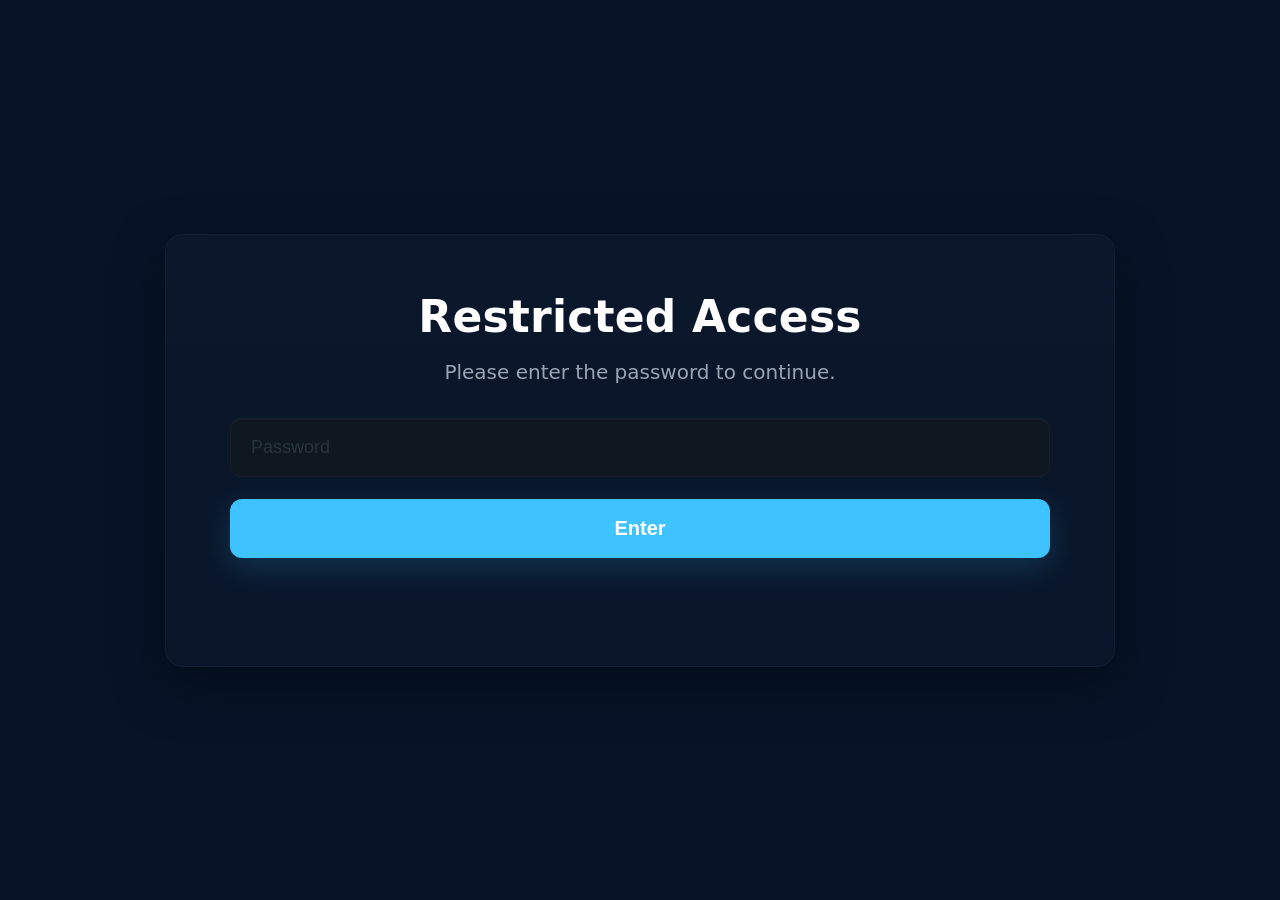
==== index.html @ 2f0b4a58 "Add index.html for restricted access page" ====
<!doctype html>
<html lang="en">
<head>
<meta charset="utf-8" />
<meta name="viewport" content="width=device-width,initial-scale=1" />
<title>Access Restricted</title>
<style>
  :root{--bg:#071428;--card:#16212b;--panel:#1e2a34;--muted:#97a6b3;--input:#0f1720;--cta:#3fc3ff;--white:#ffffff;--success:#2ecc71}
  html,body{height:100%;margin:0;font-family:Inter,system-ui,-apple-system,Segoe UI,Roboto,Helvetica,Arial;background:var(--bg);display:flex;align-items:center;justify-content:center}
  .card{width:820px;max-width:92%;background:linear-gradient(180deg, rgba(255,255,255,0.02), rgba(255,255,255,0.01));border-radius:18px;padding:56px 64px;box-shadow:0 18px 50px rgba(3,9,18,0.7);border:1px solid rgba(255,255,255,0.03)}
  h1{margin:0;font-size:44px;color:var(--white);text-align:center;font-weight:800;letter-spacing:0.2px}
  p.lead{margin:18px 0 34px;text-align:center;color:var(--muted);font-size:20px}
  .form{display:flex;flex-direction:column;gap:22px;align-items:stretch}
  input[type="password"]{background:var(--input);border:1px solid rgba(255,255,255,0.03);padding:18px 20px;border-radius:12px;color:#cbd5e1;font-size:18px;outline:none;box-shadow:inset 0 1px 0 rgba(255,255,255,0.02)}
  input[type="password"]::placeholder{color:#26343b}
  button.enter{background:var(--cta);border:none;padding:18px;border-radius:12px;color:var(--white);font-weight:800;font-size:20px;cursor:pointer;box-shadow:0 10px 30px rgba(63,195,255,0.18);transition:transform .12s ease}
  button.enter:active{transform:translateY(1px)}
  .msg{height:26px;text-align:center;margin-top:4px;font-weight:700}
  .msg.error{color:#ff6b6b}
  .msg.success{color:var(--success)}
  @media (max-width:520px){ .card{padding:30px 20px} h1{font-size:28px} p.lead{font-size:15px} input[type="password"],button.enter{font-size:16px;padding:14px} }
</style>
</head>
<body>
  <div class="card" role="main" aria-labelledby="t">
    <h1 id="t">Restricted Access</h1>
    <p class="lead">Please enter the password to continue.</p>
    <div class="form" aria-live="polite">
      <input id="pw" type="password" placeholder="Password" autocomplete="off" />
      <button id="go" class="enter">Enter</button>
      <div id="msg" class="msg" aria-atomic="true"></div>
    </div>
  </div>

<script>
/* set window.__AUTH_PASSWORD__ at build-time (or replace AUTH_PASSWORD_VALUE) */
const AUTH = window.__AUTH_PASSWORD__ || "AUTH_PASSWORD_VALUE";
const COOKIE_NAME = "divine_access";
const COOKIE_PATH = "/divine";
const COOKIE_YEARS = 10;
const LOCK_KEY = "divine_lock_until";

const pw = document.getElementById("pw");
const btn = document.getElementById("go");
const msg = document.getElementById("msg");

function setCookie() {
  const exp = new Date();
  exp.setFullYear(exp.getFullYear() + COOKIE_YEARS);
  document.cookie = COOKIE_NAME + "=1; path=" + COOKIE_PATH + "; expires=" + exp.toUTCString() + "; SameSite=Strict";
}

function redirectHome() {
  window.location.href = COOKIE_PATH + "/";
}

function lockFor(seconds) {
  const until = Date.now() + seconds * 1000;
  localStorage.setItem(LOCK_KEY, String(until));
  updateLock();
}

function updateLock() {
  const until = parseInt(localStorage.getItem(LOCK_KEY) || "0", 10);
  if (Date.now() < until) {
    const rem = Math.ceil((until - Date.now()) / 1000);
    pw.disabled = true;
    btn.disabled = true;
    msg.textContent = "Too many failed attempts. Try again in " + rem + "s.";
    msg.className = "msg error";
    setTimeout(updateLock, 500);
  } else {
    pw.disabled = false;
    btn.disabled = false;
    msg.textContent = "";
    msg.className = "msg";
    localStorage.removeItem(LOCK_KEY);
  }
}

function checkPassword(input) {
  if (!input) {
    msg.textContent = "Please enter the password.";
    msg.className = "msg error";
    return;
  }
  if (input === AUTH) {
    setCookie();
    msg.textContent = "Access Granted! Redirecting...";
    msg.className = "msg success";
    setTimeout(redirectHome, 700);
  } else {
    msg.textContent = "Incorrect password.";
    msg.className = "msg error";
    lockFor(60);
  }
}

btn.addEventListener("click", ()=> checkPassword(pw.value.trim()));
pw.addEventListener("keyup", (e)=> { if(e.key === "Enter") checkPassword(pw.value.trim()); });

updateLock();
</script>
</body>
</html>
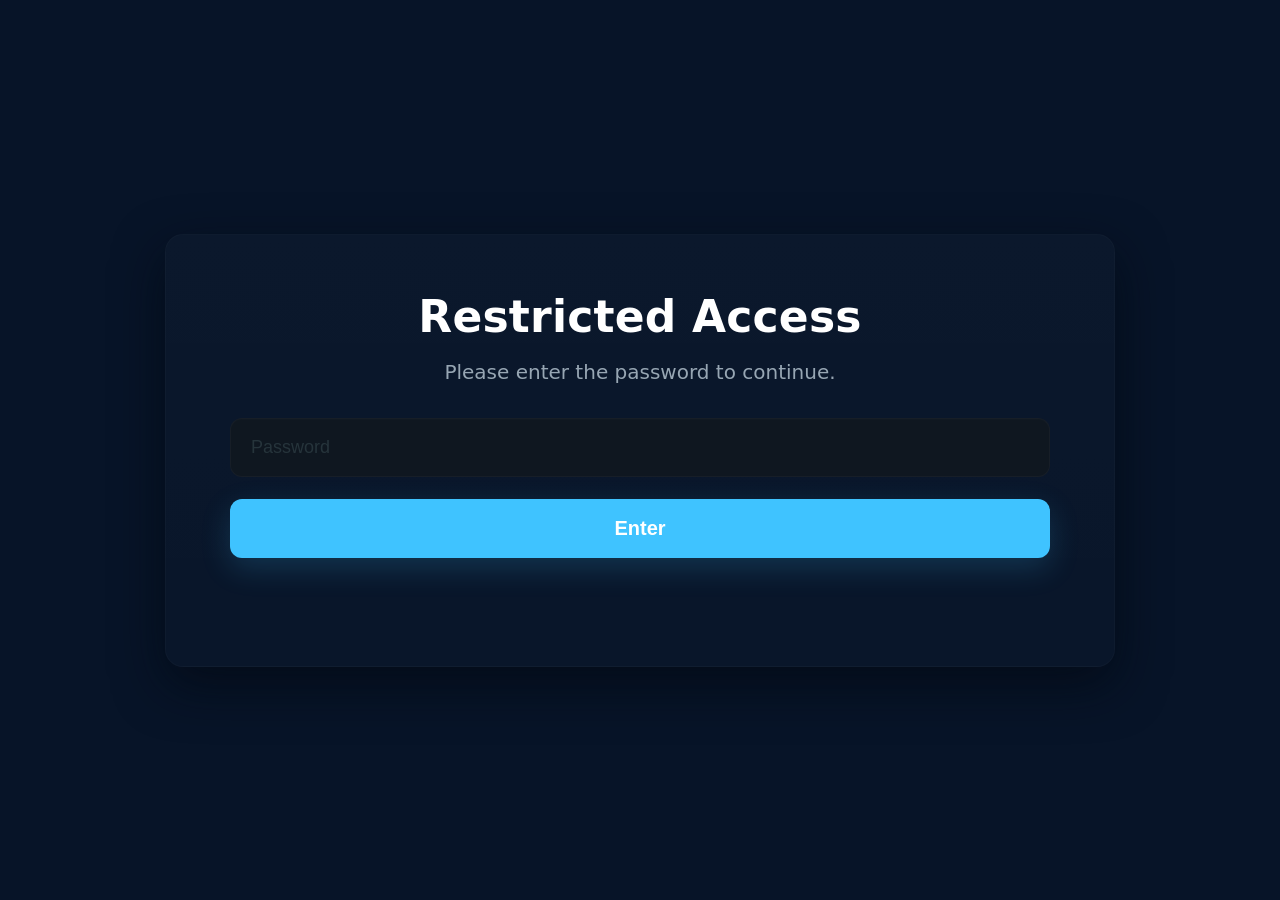
==== commit c0c35067: "Refine styles and enhance password input accessibility Updated styles and improved password input ha" ====
--- a/index.html
+++ b/index.html
@@ -7,99 +7,153 @@
 <style>
   :root{--bg:#071428;--card:#16212b;--panel:#1e2a34;--muted:#97a6b3;--input:#0f1720;--cta:#3fc3ff;--white:#ffffff;--success:#2ecc71}
   html,body{height:100%;margin:0;font-family:Inter,system-ui,-apple-system,Segoe UI,Roboto,Helvetica,Arial;background:var(--bg);display:flex;align-items:center;justify-content:center}
-  .card{width:820px;max-width:92%;background:linear-gradient(180deg, rgba(255,255,255,0.02), rgba(255,255,255,0.01));border-radius:18px;padding:56px 64px;box-shadow:0 18px 50px rgba(3,9,18,0.7);border:1px solid rgba(255,255,255,0.03)}
+  .card{width:820px;max-width:92%;background:linear-gradient(180deg, rgba(255,255,255,0.02), rgba(255,255,255,0.01));border-radius:18px;padding:56px 64px;box-shadow:0 18px 50px rgba(3,9,18,0.7);border:1px solid rgba(255,255,255,0.02)}
   h1{margin:0;font-size:44px;color:var(--white);text-align:center;font-weight:800;letter-spacing:0.2px}
   p.lead{margin:18px 0 34px;text-align:center;color:var(--muted);font-size:20px}
   .form{display:flex;flex-direction:column;gap:22px;align-items:stretch}
-  input[type="password"]{background:var(--input);border:1px solid rgba(255,255,255,0.03);padding:18px 20px;border-radius:12px;color:#cbd5e1;font-size:18px;outline:none;box-shadow:inset 0 1px 0 rgba(255,255,255,0.02)}
+  input[type="password"]{background:var(--input);border:1px solid rgba(255,255,255,0.03);padding:18px 20px;border-radius:12px;color:#cbd5e1;font-size:18px;outline:none;box-shadow:inset 0 1px 0 rgba(25,35,40,0.2)}
   input[type="password"]::placeholder{color:#26343b}
-  button.enter{background:var(--cta);border:none;padding:18px;border-radius:12px;color:var(--white);font-weight:800;font-size:20px;cursor:pointer;box-shadow:0 10px 30px rgba(63,195,255,0.18);transition:transform .12s ease}
+  button.enter{background:var(--cta);border:none;padding:18px;border-radius:12px;color:var(--white);font-weight:800;font-size:20px;cursor:pointer;box-shadow:0 10px 30px rgba(63,195,255,0.18);transition:transform .08s ease}
   button.enter:active{transform:translateY(1px)}
   .msg{height:26px;text-align:center;margin-top:4px;font-weight:700}
   .msg.error{color:#ff6b6b}
   .msg.success{color:var(--success)}
   @media (max-width:520px){ .card{padding:30px 20px} h1{font-size:28px} p.lead{font-size:15px} input[type="password"],button.enter{font-size:16px;padding:14px} }
 </style>
+
+<!-- Load build-generated env file (written during the build). If missing, window.__AUTH_PASSWORD__ will be undefined. -->
+<script src="/env.js"></script>
 </head>
 <body>
   <div class="card" role="main" aria-labelledby="t">
     <h1 id="t">Restricted Access</h1>
     <p class="lead">Please enter the password to continue.</p>
     <div class="form" aria-live="polite">
-      <input id="pw" type="password" placeholder="Password" autocomplete="off" />
+      <input id="pw" type="password" placeholder="Password" autocomplete="off" aria-label="Password" />
       <button id="go" class="enter">Enter</button>
       <div id="msg" class="msg" aria-atomic="true"></div>
     </div>
   </div>
 
 <script>
-/* set window.__AUTH_PASSWORD__ at build-time (or replace AUTH_PASSWORD_VALUE) */
-const AUTH = window.__AUTH_PASSWORD__ || "AUTH_PASSWORD_VALUE";
-const COOKIE_NAME = "divine_access";
-const COOKIE_PATH = "/divine";
-const COOKIE_YEARS = 10;
-const LOCK_KEY = "divine_lock_until";
+/*
+  Client-side password gate for a static site (no backend).
+  - Write env.js at build time so window.__AUTH_PASSWORD__ is available.
+  - Shows "Wrong Password" on wrong entries.
+  - Only locks starting on the 3rd failed attempt (locks for LOCK_SECONDS).
+*/
 
-const pw = document.getElementById("pw");
-const btn = document.getElementById("go");
-const msg = document.getElementById("msg");
+(function(){
+  const COOKIE_NAME = "divine_access";
+  const COOKIE_PATH = "/divine";
+  const COOKIE_YEARS = 10;
 
-function setCookie() {
-  const exp = new Date();
-  exp.setFullYear(exp.getFullYear() + COOKIE_YEARS);
-  document.cookie = COOKIE_NAME + "=1; path=" + COOKIE_PATH + "; expires=" + exp.toUTCString() + "; SameSite=Strict";
-}
+  const LOCK_KEY = "divine_lock_until";
+  const FAIL_KEY = "divine_failed_attempts";
+  const LOCK_SECONDS = 60; // lock duration when triggered (3rd failed attempt onwards)
 
-function redirectHome() {
-  window.location.href = COOKIE_PATH + "/";
-}
+  // AUTH should be set by build-generated env.js: window.__AUTH_PASSWORD__ = '...';
+  const AUTH = (typeof window !== "undefined" && window.__AUTH_PASSWORD__ !== undefined) ? window.__AUTH_PASSWORD__ : "AUTH_PASSWORD_VALUE";
 
-function lockFor(seconds) {
-  const until = Date.now() + seconds * 1000;
-  localStorage.setItem(LOCK_KEY, String(until));
+  const pw = document.getElementById("pw");
+  const btn = document.getElementById("go");
+  const msg = document.getElementById("msg");
+
+  function setCookie() {
+    const exp = new Date();
+    exp.setFullYear(exp.getFullYear() + COOKIE_YEARS);
+    document.cookie = COOKIE_NAME + "=1; path=" + COOKIE_PATH + "; expires=" + exp.toUTCString() + "; SameSite=Strict";
+  }
+
+  function redirectHome() {
+    window.location.href = COOKIE_PATH + "/";
+  }
+
+  function lockFor(seconds) {
+    const until = Date.now() + seconds * 1000;
+    localStorage.setItem(LOCK_KEY, String(until));
+    updateLock();
+  }
+
+  function updateLock() {
+    const until = parseInt(localStorage.getItem(LOCK_KEY) || "0", 10);
+    if (Date.now() < until) {
+      const rem = Math.ceil((until - Date.now()) / 1000);
+      pw.disabled = true;
+      btn.disabled = true;
+      msg.textContent = "Too many failed attempts. Try again in " + rem + "s.";
+      msg.className = "msg error";
+      setTimeout(updateLock, 500);
+    } else {
+      pw.disabled = false;
+      btn.disabled = false;
+      // Clears lock message only if not showing another message
+      if (!pw.value) {
+        msg.textContent = "";
+        msg.className = "msg";
+      }
+      localStorage.removeItem(LOCK_KEY);
+    }
+  }
+
+  function getFailedAttempts() {
+    return parseInt(localStorage.getItem(FAIL_KEY) || "0", 10);
+  }
+
+  function setFailedAttempts(n) {
+    localStorage.setItem(FAIL_KEY, String(n));
+  }
+
+  function resetFailedAttempts() {
+    localStorage.removeItem(FAIL_KEY);
+  }
+
+  function checkPassword(input) {
+    if (!input) {
+      msg.textContent = "Please enter the password.";
+      msg.className = "msg error";
+      return;
+    }
+
+    // If build-time env not set, AUTH will be the placeholder and we should not grant access.
+    if (AUTH === "AUTH_PASSWORD_VALUE" || typeof AUTH !== "string") {
+      console.warn("Auth password not provided (env.js missing or not set). Access will always be denied.");
+    }
+
+    if (AUTH !== "AUTH_PASSWORD_VALUE" && input === AUTH) {
+      // success
+      setCookie();
+      resetFailedAttempts();
+      localStorage.removeItem(LOCK_KEY);
+      msg.textContent = "Access Granted! Redirecting...";
+      msg.className = "msg success";
+      setTimeout(redirectHome, 700);
+      return;
+    }
+
+    // Wrong password path
+    const prev = getFailedAttempts();
+    const nowAttempts = prev + 1;
+    setFailedAttempts(nowAttempts);
+
+    // Always say "Wrong Password" for wrong attempts
+    if (nowAttempts < 3) {
+      msg.textContent = "Wrong Password";
+      msg.className = "msg error";
+      // do not lock yet
+    } else {
+      // On 3rd and onward, lock
+      msg.textContent = "Wrong Password. Too many failed attempts. Locked for " + LOCK_SECONDS + "s.";
+      msg.className = "msg error";
+      lockFor(LOCK_SECONDS);
+    }
+  }
+
+  btn.addEventListener("click", () => checkPassword(pw.value.trim()));
+  pw.addEventListener("keyup", (e) => { if (e.key === "Enter") checkPassword(pw.value.trim()); });
+
   updateLock();
-}
-
-function updateLock() {
-  const until = parseInt(localStorage.getItem(LOCK_KEY) || "0", 10);
-  if (Date.now() < until) {
-    const rem = Math.ceil((until - Date.now()) / 1000);
-    pw.disabled = true;
-    btn.disabled = true;
-    msg.textContent = "Too many failed attempts. Try again in " + rem + "s.";
-    msg.className = "msg error";
-    setTimeout(updateLock, 500);
-  } else {
-    pw.disabled = false;
-    btn.disabled = false;
-    msg.textContent = "";
-    msg.className = "msg";
-    localStorage.removeItem(LOCK_KEY);
-  }
-}
-
-function checkPassword(input) {
-  if (!input) {
-    msg.textContent = "Please enter the password.";
-    msg.className = "msg error";
-    return;
-  }
-  if (input === AUTH) {
-    setCookie();
-    msg.textContent = "Access Granted! Redirecting...";
-    msg.className = "msg success";
-    setTimeout(redirectHome, 700);
-  } else {
-    msg.textContent = "Incorrect password.";
-    msg.className = "msg error";
-    lockFor(60);
-  }
-}
-
-btn.addEventListener("click", ()=> checkPassword(pw.value.trim()));
-pw.addEventListener("keyup", (e)=> { if(e.key === "Enter") checkPassword(pw.value.trim()); });
-
-updateLock();
+})();
 </script>
 </body>
 </html>
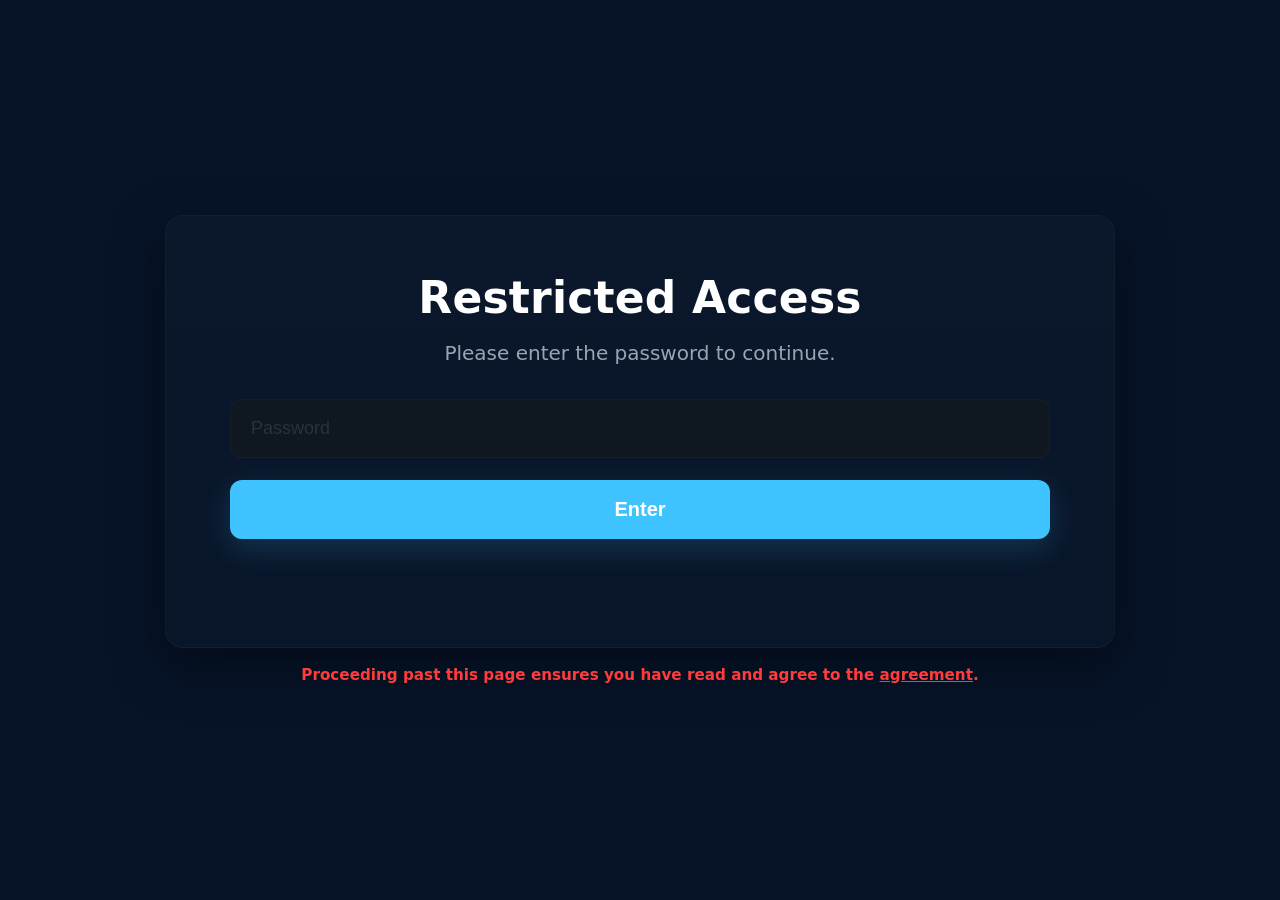
==== commit e5a5dd1b: "Increase lock duration from 60 to 300 seconds" ====
--- a/index.html
+++ b/index.html
@@ -6,19 +6,21 @@
 <title>Access Restricted</title>
 <style>
   :root{--bg:#071428;--card:#16212b;--panel:#1e2a34;--muted:#97a6b3;--input:#0f1720;--cta:#3fc3ff;--white:#ffffff;--success:#2ecc71}
-  html,body{height:100%;margin:0;font-family:Inter,system-ui,-apple-system,Segoe UI,Roboto,Helvetica,Arial;background:var(--bg);display:flex;align-items:center;justify-content:center}
-  .card{width:820px;max-width:92%;background:linear-gradient(180deg, rgba(255,255,255,0.02), rgba(255,255,255,0.01));border-radius:18px;padding:56px 64px;box-shadow:0 18px 50px rgba(3,9,18,0.7);border:1px solid rgba(255,255,255,0.02)}
+  html,body{height:100%;margin:0;font-family:Inter,system-ui,-apple-system,Segoe UI,Roboto,Helvetica,Arial;background:var(--bg);display:flex;align-items:center;justify-content:center;flex-direction:column}
+  .card{width:820px;max-width:92%;background:linear-gradient(180deg, rgba(255,255,255,0.02), rgba(255,255,255,0.01));border-radius:18px;padding:56px 64px;box-shadow:0 18px 50px rgba(3,9,18,0.7);border:1px solid rgba(255,255,255,0.03);color:var(--white);text-align:center}
   h1{margin:0;font-size:44px;color:var(--white);text-align:center;font-weight:800;letter-spacing:0.2px}
   p.lead{margin:18px 0 34px;text-align:center;color:var(--muted);font-size:20px}
   .form{display:flex;flex-direction:column;gap:22px;align-items:stretch}
-  input[type="password"]{background:var(--input);border:1px solid rgba(255,255,255,0.03);padding:18px 20px;border-radius:12px;color:#cbd5e1;font-size:18px;outline:none;box-shadow:inset 0 1px 0 rgba(25,35,40,0.2)}
+  input[type="password"]{background:var(--input);border:1px solid rgba(255,255,255,0.03);padding:18px 20px;border-radius:12px;color:#cbd5e1;font-size:18px;outline:none;box-shadow:inset 0 1px 0 rgba(25,35,45,0.2)}
   input[type="password"]::placeholder{color:#26343b}
   button.enter{background:var(--cta);border:none;padding:18px;border-radius:12px;color:var(--white);font-weight:800;font-size:20px;cursor:pointer;box-shadow:0 10px 30px rgba(63,195,255,0.18);transition:transform .08s ease}
   button.enter:active{transform:translateY(1px)}
   .msg{height:26px;text-align:center;margin-top:4px;font-weight:700}
   .msg.error{color:#ff6b6b}
   .msg.success{color:var(--success)}
-  @media (max-width:520px){ .card{padding:30px 20px} h1{font-size:28px} p.lead{font-size:15px} input[type="password"],button.enter{font-size:16px;padding:14px} }
+  .disclaimer { color:#ff3b3b; max-width:820px; width:92%; margin:18px auto 0; font-size:0.95rem; text-align:center; line-height:1.3; font-weight:700; }
+  .disclaimer a { color:inherit; text-decoration:underline; }
+  @media (max-width:520px){ .card{padding:30px 20px} h1{font-size:28px} p.lead{font-size:15px} input[type="password"],button.enter{font-size:16px;padding:14px} .disclaimer{font-size:0.9rem} }
 </style>
 
 <!-- Load build-generated env file (written during the build). If missing, window.__AUTH_PASSWORD__ will be undefined. -->
@@ -35,6 +37,10 @@
     </div>
   </div>
 
+  <p class="disclaimer" role="note">
+    Proceeding past this page ensures you have read and agree to the <a href="/agreement">agreement</a>.
+  </p>
+
 <script>
 /*
   Client-side password gate for a static site (no backend).
@@ -46,11 +52,11 @@
 (function(){
   const COOKIE_NAME = "divine_access";
   const COOKIE_PATH = "/divine";
-  const COOKIE_YEARS = 10;
+  const COOKIE_DAYS = 10; // cookie expires after 10 days
 
   const LOCK_KEY = "divine_lock_until";
   const FAIL_KEY = "divine_failed_attempts";
-  const LOCK_SECONDS = 60; // lock duration when triggered (3rd failed attempt onwards)
+  const LOCK_SECONDS = 300; // lock duration when triggered (3rd failed attempt onwards)
 
   // AUTH should be set by build-generated env.js: window.__AUTH_PASSWORD__ = '...';
   const AUTH = (typeof window !== "undefined" && window.__AUTH_PASSWORD__ !== undefined) ? window.__AUTH_PASSWORD__ : "AUTH_PASSWORD_VALUE";
@@ -60,8 +66,8 @@
   const msg = document.getElementById("msg");
 
   function setCookie() {
-    const exp = new Date();
-    exp.setFullYear(exp.getFullYear() + COOKIE_YEARS);
+    // Set cookie to expire COOKIE_DAYS from now.
+    const exp = new Date(Date.now() + COOKIE_DAYS * 24 * 60 * 60 * 1000);
     document.cookie = COOKIE_NAME + "=1; path=" + COOKIE_PATH + "; expires=" + exp.toUTCString() + "; SameSite=Strict";
   }
 
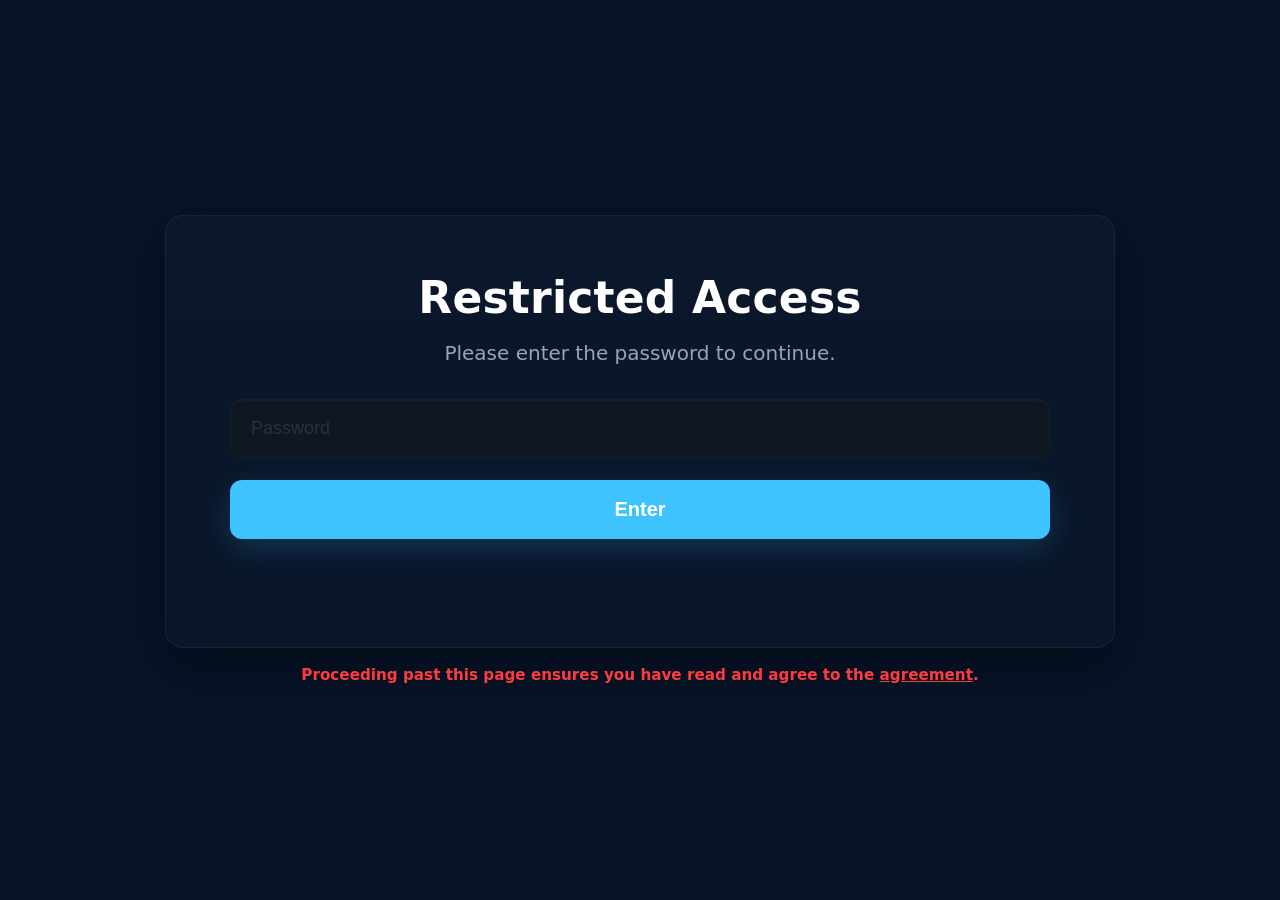
==== commit c9206254: "Integrate admin panel lockdown functionality Added admin panel lockdown integration to deny access w" ====
--- a/index.html
+++ b/index.html
@@ -7,13 +7,13 @@
 <style>
   :root{--bg:#071428;--card:#16212b;--panel:#1e2a34;--muted:#97a6b3;--input:#0f1720;--cta:#3fc3ff;--white:#ffffff;--success:#2ecc71}
   html,body{height:100%;margin:0;font-family:Inter,system-ui,-apple-system,Segoe UI,Roboto,Helvetica,Arial;background:var(--bg);display:flex;align-items:center;justify-content:center;flex-direction:column}
-  .card{width:820px;max-width:92%;background:linear-gradient(180deg, rgba(255,255,255,0.02), rgba(255,255,255,0.01));border-radius:18px;padding:56px 64px;box-shadow:0 18px 50px rgba(3,9,18,0.7);border:1px solid rgba(255,255,255,0.03);color:var(--white);text-align:center}
+  .card{width:820px;max-width:92%;background:linear-gradient(180deg, rgba(255,255,255,0.02), rgba(255,255,255,0.01));border-radius:18px;padding:56px 64px;box-shadow:0 18px 50px rgba(3,9,18,0.7);border:1px solid rgba(255,255,255,0.05)}
   h1{margin:0;font-size:44px;color:var(--white);text-align:center;font-weight:800;letter-spacing:0.2px}
   p.lead{margin:18px 0 34px;text-align:center;color:var(--muted);font-size:20px}
   .form{display:flex;flex-direction:column;gap:22px;align-items:stretch}
-  input[type="password"]{background:var(--input);border:1px solid rgba(255,255,255,0.03);padding:18px 20px;border-radius:12px;color:#cbd5e1;font-size:18px;outline:none;box-shadow:inset 0 1px 0 rgba(25,35,45,0.2)}
+  input[type="password"]{background:var(--input);border:1px solid rgba(255,255,255,0.03);padding:18px 20px;border-radius:12px;color:#cbd5e1;font-size:18px;outline:none;box-shadow:inset 0 1px 0 rgba(255,255,255,0.03)}
   input[type="password"]::placeholder{color:#26343b}
-  button.enter{background:var(--cta);border:none;padding:18px;border-radius:12px;color:var(--white);font-weight:800;font-size:20px;cursor:pointer;box-shadow:0 10px 30px rgba(63,195,255,0.18);transition:transform .08s ease}
+  button.enter{background:var(--cta);border:none;padding:18px;border-radius:12px;color:var(--white);font-weight:800;font-size:20px;cursor:pointer;box-shadow:0 10px 30px rgba(63,195,255,0.18);transition:transform .08s ease, box-shadow .2s ease}
   button.enter:active{transform:translateY(1px)}
   .msg{height:26px;text-align:center;margin-top:4px;font-weight:700}
   .msg.error{color:#ff6b6b}
@@ -47,6 +47,8 @@
   - Write env.js at build time so window.__AUTH_PASSWORD__ is available.
   - Shows "Wrong Password" on wrong entries.
   - Only locks starting on the 3rd failed attempt (locks for LOCK_SECONDS).
+
+  Update: If the site is in "lockdown" (as signaled by the admin panel), deny access even for the correct password and do NOT set the access cookie.
 */
 
 (function(){
@@ -57,6 +59,30 @@
   const LOCK_KEY = "divine_lock_until";
   const FAIL_KEY = "divine_failed_attempts";
   const LOCK_SECONDS = 300; // lock duration when triggered (3rd failed attempt onwards)
+
+  // Admin panel lockdown integration
+  const PANEL_HOST = "https://dv-panel.giize.com";
+  const STATE_URL = PANEL_HOST + "/api/state";
+  const LOCKDOWN_KEY = "divine.panel.lockdown"; // "1" (enabled) | "0" (disabled)
+
+  function setLockdownFlag(enabled) {
+    try { localStorage.setItem(LOCKDOWN_KEY, enabled ? "1" : "0"); } catch (e) {}
+  }
+
+  function isLockdownEnabled() {
+    try { return localStorage.getItem(LOCKDOWN_KEY) === "1"; } catch (e) { return false; }
+  }
+
+  async function refreshLockdownFlag() {
+    try {
+      const res = await fetch(STATE_URL, { cache: "no-store" });
+      const json = await res.json();
+      if (!json || !json.ok) return;
+      setLockdownFlag(Boolean(json.lockdown && json.lockdown.enabled));
+    } catch (e) {
+      // If offline / panel unreachable, keep last-known value
+    }
+  }
 
   // AUTH should be set by build-generated env.js: window.__AUTH_PASSWORD__ = '...';
   const AUTH = (typeof window !== "undefined" && window.__AUTH_PASSWORD__ !== undefined) ? window.__AUTH_PASSWORD__ : "AUTH_PASSWORD_VALUE";
@@ -126,6 +152,13 @@
       console.warn("Auth password not provided (env.js missing or not set). Access will always be denied.");
     }
 
+    // If lockdown is enabled, always deny and do not set cookie.
+    if (isLockdownEnabled()) {
+      msg.textContent = "Access Denied";
+      msg.className = "msg error";
+      return;
+    }
+
     if (AUTH !== "AUTH_PASSWORD_VALUE" && input === AUTH) {
       // success
       setCookie();
@@ -155,10 +188,111 @@
     }
   }
 
+  // Keep lockdown flag reasonably fresh:
+  // - refresh on page load
+  // - refresh again when the tab regains focus (optional)
+  refreshLockdownFlag();
+  window.addEventListener("focus", refreshLockdownFlag);
+
   btn.addEventListener("click", () => checkPassword(pw.value.trim()));
   pw.addEventListener("keyup", (e) => { if (e.key === "Enter") checkPassword(pw.value.trim()); });
 
   updateLock();
+
+  // If access cookie already exists, show modal prompt to continue.
+  (function(){
+    let hasAccess = false;
+    try {
+      hasAccess = document.cookie.split(';').some(function(c){ return c.trim().indexOf(COOKIE_NAME + '=') === 0; });
+    } catch (e) {
+      hasAccess = false;
+    }
+    if (!hasAccess) return;
+
+    const overlay = document.createElement("div");
+    overlay.setAttribute("role", "dialog");
+    overlay.setAttribute("aria-modal", "true");
+    overlay.style.position = "fixed";
+    overlay.style.inset = "0";
+    overlay.style.background = "rgba(0,0,0,0.55)";
+    overlay.style.display = "flex";
+    overlay.style.alignItems = "center";
+    overlay.style.justifyContent = "center";
+    overlay.style.zIndex = "9999";
+    overlay.style.padding = "24px";
+
+    const modal = document.createElement("div");
+    modal.style.width = "560px";
+    modal.style.maxWidth = "92%";
+    modal.style.background = "linear-gradient(180deg, rgba(255,255,255,0.04), rgba(255,255,255,0.02))";
+    modal.style.border = "1px solid rgba(255,255,255,0.08)";
+    modal.style.borderRadius = "16px";
+    modal.style.boxShadow = "0 18px 50px rgba(3,9,18,0.7)";
+    modal.style.padding = "26px 26px 22px";
+    modal.style.color = "var(--white)";
+
+    const text = document.createElement("div");
+    text.textContent = "Looks like you already have access. Would you like to continue?";
+    text.style.fontWeight = "800";
+    text.style.fontSize = "18px";
+    text.style.textAlign = "center";
+    text.style.marginBottom = "18px";
+
+    const row = document.createElement("div");
+    row.style.display = "flex";
+    row.style.gap = "12px";
+    row.style.justifyContent = "center";
+
+    const yes = document.createElement("button");
+    yes.type = "button";
+    yes.textContent = "Yes";
+    yes.style.background = "var(--cta)";
+    yes.style.border = "none";
+    yes.style.padding = "12px 18px";
+    yes.style.borderRadius = "12px";
+    yes.style.color = "var(--white)";
+    yes.style.fontWeight = "800";
+    yes.style.fontSize = "16px";
+    yes.style.cursor = "pointer";
+
+    const no = document.createElement("button");
+    no.type = "button";
+    no.textContent = "No";
+    no.style.background = "rgba(255,255,255,0.06)";
+    no.style.border = "1px solid rgba(255,255,255,0.10)";
+    no.style.padding = "12px 18px";
+    no.style.borderRadius = "12px";
+    no.style.color = "var(--white)";
+    no.style.fontWeight = "800";
+    no.style.fontSize = "16px";
+    no.style.cursor = "pointer";
+
+    function closeModal() {
+      if (overlay && overlay.parentNode) overlay.parentNode.removeChild(overlay);
+    }
+
+    yes.addEventListener("click", function(){
+      // If lockdown is enabled, deny even if cookie exists.
+      if (isLockdownEnabled()) {
+        msg.textContent = "Access Denied";
+        msg.className = "msg error";
+        closeModal();
+        return;
+      }
+      window.location.href = COOKIE_PATH;
+    });
+
+    no.addEventListener("click", function(){
+      closeModal();
+    });
+
+    row.appendChild(yes);
+    row.appendChild(no);
+    modal.appendChild(text);
+    modal.appendChild(row);
+    overlay.appendChild(modal);
+    document.body.appendChild(overlay);
+  })();
 })();
 </script>
 </body>
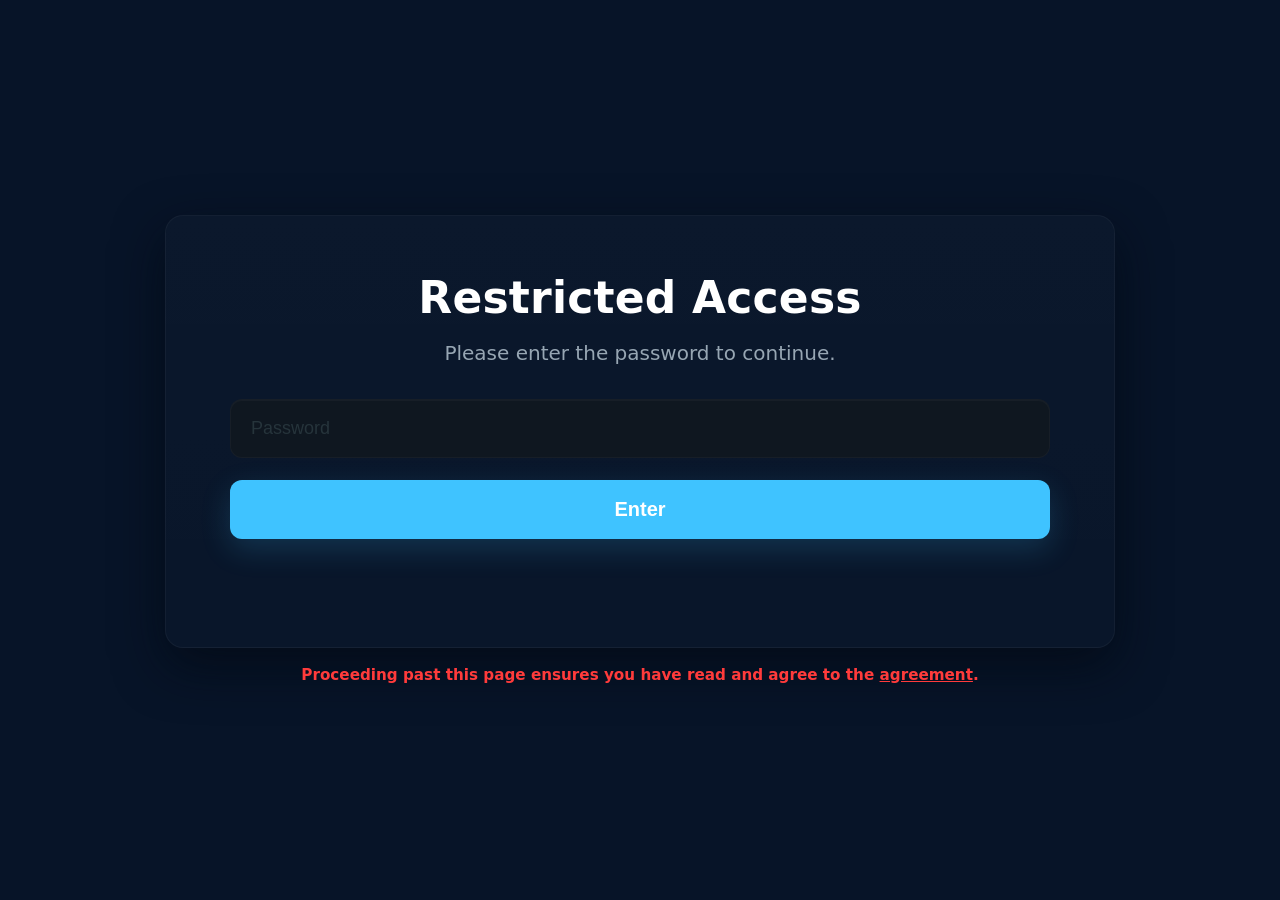
==== commit 1cc41610: "Implement server-side PIN validation and lockdown logic Refactor password validation to use server-s" ====
--- a/index.html
+++ b/index.html
@@ -7,14 +7,15 @@
 <style>
   :root{--bg:#071428;--card:#16212b;--panel:#1e2a34;--muted:#97a6b3;--input:#0f1720;--cta:#3fc3ff;--white:#ffffff;--success:#2ecc71}
   html,body{height:100%;margin:0;font-family:Inter,system-ui,-apple-system,Segoe UI,Roboto,Helvetica,Arial;background:var(--bg);display:flex;align-items:center;justify-content:center;flex-direction:column}
-  .card{width:820px;max-width:92%;background:linear-gradient(180deg, rgba(255,255,255,0.02), rgba(255,255,255,0.01));border-radius:18px;padding:56px 64px;box-shadow:0 18px 50px rgba(3,9,18,0.7);border:1px solid rgba(255,255,255,0.05)}
+  .card{width:820px;max-width:92%;background:linear-gradient(180deg, rgba(255,255,255,0.02), rgba(255,255,255,0.01));border-radius:18px;padding:56px 64px;box-shadow:0 18px 50px rgba(3,9,18,0.7);border:1px solid rgba(255,255,255,0.04)}
   h1{margin:0;font-size:44px;color:var(--white);text-align:center;font-weight:800;letter-spacing:0.2px}
   p.lead{margin:18px 0 34px;text-align:center;color:var(--muted);font-size:20px}
   .form{display:flex;flex-direction:column;gap:22px;align-items:stretch}
   input[type="password"]{background:var(--input);border:1px solid rgba(255,255,255,0.03);padding:18px 20px;border-radius:12px;color:#cbd5e1;font-size:18px;outline:none;box-shadow:inset 0 1px 0 rgba(255,255,255,0.03)}
   input[type="password"]::placeholder{color:#26343b}
-  button.enter{background:var(--cta);border:none;padding:18px;border-radius:12px;color:var(--white);font-weight:800;font-size:20px;cursor:pointer;box-shadow:0 10px 30px rgba(63,195,255,0.18);transition:transform .08s ease, box-shadow .2s ease}
+  button.enter{background:var(--cta);border:none;padding:18px;border-radius:12px;color:var(--white);font-weight:800;font-size:20px;cursor:pointer;box-shadow:0 10px 30px rgba(63,195,255,0.18);transition:transform .08s ease, filter .15s ease}
   button.enter:active{transform:translateY(1px)}
+  button.enter:disabled{opacity:.7;cursor:not-allowed;filter:saturate(.8)}
   .msg{height:26px;text-align:center;margin-top:4px;font-weight:700}
   .msg.error{color:#ff6b6b}
   .msg.success{color:var(--success)}
@@ -22,9 +23,6 @@
   .disclaimer a { color:inherit; text-decoration:underline; }
   @media (max-width:520px){ .card{padding:30px 20px} h1{font-size:28px} p.lead{font-size:15px} input[type="password"],button.enter{font-size:16px;padding:14px} .disclaimer{font-size:0.9rem} }
 </style>
-
-<!-- Load build-generated env file (written during the build). If missing, window.__AUTH_PASSWORD__ will be undefined. -->
-<script src="/env.js"></script>
 </head>
 <body>
   <div class="card" role="main" aria-labelledby="t">
@@ -43,56 +41,107 @@
 
 <script>
 /*
-  Client-side password gate for a static site (no backend).
-  - Write env.js at build time so window.__AUTH_PASSWORD__ is available.
-  - Shows "Wrong Password" on wrong entries.
-  - Only locks starting on the 3rd failed attempt (locks for LOCK_SECONDS).
-
-  Update: If the site is in "lockdown" (as signaled by the admin panel), deny access even for the correct password and do NOT set the access cookie.
+  Server-validated access gate (static site obeys panel authority).
+  - Static site DOES NOT store, fetch, or validate the real PIN.
+  - User enters a PIN attempt; we POST it to the panel (/api/auth).
+  - Panel validates against its server-side env and returns { allowed: true/false }.
+  - We keep the existing UX:
+      • "Wrong Password" messaging
+      • lockout after 3 failed attempts (client-side throttle)
+      • deny during site-lockdown (from panel /api/state)
 */
 
 (function(){
   const COOKIE_NAME = "divine_access";
   const COOKIE_PATH = "/divine";
-  const COOKIE_DAYS = 10; // cookie expires after 10 days
+  const COOKIE_DAYS = 10;
 
   const LOCK_KEY = "divine_lock_until";
   const FAIL_KEY = "divine_failed_attempts";
-  const LOCK_SECONDS = 300; // lock duration when triggered (3rd failed attempt onwards)
-
-  // Admin panel lockdown integration
-  const PANEL_HOST = "https://dv-panel.giize.com";
+  const LOCK_SECONDS = 300;
+
+  // Panel host (single authority)
+  const PANEL_HOST = "https://dv-panel-app.sirco.online";
   const STATE_URL = PANEL_HOST + "/api/state";
-  const LOCKDOWN_KEY = "divine.panel.lockdown"; // "1" (enabled) | "0" (disabled)
+  const AUTH_URL = PANEL_HOST + "/api/auth";
+
+  const LOCKDOWN_KEY = "divine.panel.lockdown"; // cache "1" | "0"
+  const CLIENT_ID_KEY = "divine.clientID";
+
+  function ensureClientID(){
+    try {
+      const existing = localStorage.getItem(CLIENT_ID_KEY);
+      if (existing && typeof existing === "string" && existing.trim()) return existing.trim();
+    } catch (e) {}
+
+    let id = "";
+    try {
+      if (crypto && typeof crypto.randomUUID === "function") id = crypto.randomUUID();
+    } catch (e) {}
+    if (!id) id = "cid-" + Math.random().toString(36).slice(2) + "-" + Date.now().toString(36);
+
+    try { localStorage.setItem(CLIENT_ID_KEY, id); } catch (e) {}
+    return id;
+  }
 
   function setLockdownFlag(enabled) {
     try { localStorage.setItem(LOCKDOWN_KEY, enabled ? "1" : "0"); } catch (e) {}
   }
 
-  function isLockdownEnabled() {
+  function isLockdownEnabledCached() {
     try { return localStorage.getItem(LOCKDOWN_KEY) === "1"; } catch (e) { return false; }
   }
 
-  async function refreshLockdownFlag() {
+  function parseLockdownEnabledFromState(json) {
+    try {
+      if (!json) return false;
+
+      if (json.lockdown && typeof json.lockdown.enabled === "boolean") return Boolean(json.lockdown.enabled);
+
+      if (typeof json.lockdown === "boolean") return json.lockdown;
+      if (typeof json.lockdown === "number") return json.lockdown !== 0;
+      if (typeof json.lockdown === "string") return ["1","true","yes","on","enabled"].includes(json.lockdown.toLowerCase());
+
+      if (json.state && json.state.lockdown && typeof json.state.lockdown.enabled === "boolean") {
+        return Boolean(json.state.lockdown.enabled);
+      }
+
+      return false;
+    } catch (e) {
+      return false;
+    }
+  }
+
+  async function fetchLockdownEnabledLive() {
     try {
       const res = await fetch(STATE_URL, { cache: "no-store" });
       const json = await res.json();
-      if (!json || !json.ok) return;
-      setLockdownFlag(Boolean(json.lockdown && json.lockdown.enabled));
+      if (!json || !json.ok) return null;
+      const enabled = parseLockdownEnabledFromState(json);
+      setLockdownFlag(enabled);
+      return enabled;
     } catch (e) {
-      // If offline / panel unreachable, keep last-known value
-    }
-  }
-
-  // AUTH should be set by build-generated env.js: window.__AUTH_PASSWORD__ = '...';
-  const AUTH = (typeof window !== "undefined" && window.__AUTH_PASSWORD__ !== undefined) ? window.__AUTH_PASSWORD__ : "AUTH_PASSWORD_VALUE";
+      return null;
+    }
+  }
+
+  async function refreshLockdownFlag() {
+    const enabled = await fetchLockdownEnabledLive();
+    return enabled;
+  }
 
   const pw = document.getElementById("pw");
   const btn = document.getElementById("go");
   const msg = document.getElementById("msg");
 
+  function setBusy(isBusy) {
+    try {
+      btn.disabled = !!isBusy;
+      pw.disabled = !!isBusy;
+    } catch (e) {}
+  }
+
   function setCookie() {
-    // Set cookie to expire COOKIE_DAYS from now.
     const exp = new Date(Date.now() + COOKIE_DAYS * 24 * 60 * 60 * 1000);
     document.cookie = COOKIE_NAME + "=1; path=" + COOKIE_PATH + "; expires=" + exp.toUTCString() + "; SameSite=Strict";
   }
@@ -119,7 +168,6 @@
     } else {
       pw.disabled = false;
       btn.disabled = false;
-      // Clears lock message only if not showing another message
       if (!pw.value) {
         msg.textContent = "";
         msg.className = "msg";
@@ -140,57 +188,78 @@
     localStorage.removeItem(FAIL_KEY);
   }
 
-  function checkPassword(input) {
+  async function denyIfLockdownLiveOrCached() {
+    const live = await fetchLockdownEnabledLive();
+    const enabled = (live === null) ? isLockdownEnabledCached() : live;
+
+    if (enabled) {
+      msg.textContent = "Access Denied";
+      msg.className = "msg error";
+      return true;
+    }
+    return false;
+  }
+
+  async function validatePinServerSide(pinAttempt) {
+    const clientID = ensureClientID();
+
+    const res = await fetch(AUTH_URL, {
+      method: "POST",
+      headers: { "Content-Type": "application/json" },
+      body: JSON.stringify({ clientID, pinAttempt })
+    });
+
+    const json = await res.json().catch(() => ({}));
+    if (!res.ok || !json || !json.ok) return false;
+    return json.allowed === true;
+  }
+
+  async function checkPassword(input) {
     if (!input) {
       msg.textContent = "Please enter the password.";
       msg.className = "msg error";
       return;
     }
 
-    // If build-time env not set, AUTH will be the placeholder and we should not grant access.
-    if (AUTH === "AUTH_PASSWORD_VALUE" || typeof AUTH !== "string") {
-      console.warn("Auth password not provided (env.js missing or not set). Access will always be denied.");
-    }
-
-    // If lockdown is enabled, always deny and do not set cookie.
-    if (isLockdownEnabled()) {
-      msg.textContent = "Access Denied";
+    setBusy(true);
+    try {
+      const denied = await denyIfLockdownLiveOrCached();
+      if (denied) return;
+
+      const allowed = await validatePinServerSide(input);
+      if (allowed) {
+        setCookie();
+        resetFailedAttempts();
+        localStorage.removeItem(LOCK_KEY);
+        msg.textContent = "Access Granted! Redirecting...";
+        msg.className = "msg success";
+        setTimeout(redirectHome, 700);
+        return;
+      }
+
+      // Wrong PIN attempt path
+      const prev = getFailedAttempts();
+      const nowAttempts = prev + 1;
+      setFailedAttempts(nowAttempts);
+
+      if (nowAttempts < 3) {
+        msg.textContent = "Wrong Password";
+        msg.className = "msg error";
+      } else {
+        msg.textContent = "Wrong Password. Too many failed attempts. Locked for " + LOCK_SECONDS + "s.";
+        msg.className = "msg error";
+        lockFor(LOCK_SECONDS);
+      }
+    } catch (e) {
+      msg.textContent = "Request failed";
       msg.className = "msg error";
-      return;
-    }
-
-    if (AUTH !== "AUTH_PASSWORD_VALUE" && input === AUTH) {
-      // success
-      setCookie();
-      resetFailedAttempts();
-      localStorage.removeItem(LOCK_KEY);
-      msg.textContent = "Access Granted! Redirecting...";
-      msg.className = "msg success";
-      setTimeout(redirectHome, 700);
-      return;
-    }
-
-    // Wrong password path
-    const prev = getFailedAttempts();
-    const nowAttempts = prev + 1;
-    setFailedAttempts(nowAttempts);
-
-    // Always say "Wrong Password" for wrong attempts
-    if (nowAttempts < 3) {
-      msg.textContent = "Wrong Password";
-      msg.className = "msg error";
-      // do not lock yet
-    } else {
-      // On 3rd and onward, lock
-      msg.textContent = "Wrong Password. Too many failed attempts. Locked for " + LOCK_SECONDS + "s.";
-      msg.className = "msg error";
-      lockFor(LOCK_SECONDS);
-    }
-  }
-
-  // Keep lockdown flag reasonably fresh:
-  // - refresh on page load
-  // - refresh again when the tab regains focus (optional)
+    } finally {
+      const until = parseInt(localStorage.getItem(LOCK_KEY) || "0", 10);
+      if (!(Date.now() < until)) setBusy(false);
+    }
+  }
+
+  // Keep lockdown flag reasonably fresh
   refreshLockdownFlag();
   window.addEventListener("focus", refreshLockdownFlag);
 
@@ -271,15 +340,17 @@
       if (overlay && overlay.parentNode) overlay.parentNode.removeChild(overlay);
     }
 
-    yes.addEventListener("click", function(){
-      // If lockdown is enabled, deny even if cookie exists.
-      if (isLockdownEnabled()) {
-        msg.textContent = "Access Denied";
-        msg.className = "msg error";
+    yes.addEventListener("click", async function(){
+      setBusy(true);
+      try {
+        const denied = await denyIfLockdownLiveOrCached();
         closeModal();
-        return;
-      }
-      window.location.href = COOKIE_PATH;
+        if (denied) return;
+        window.location.href = COOKIE_PATH;
+      } finally {
+        const until = parseInt(localStorage.getItem(LOCK_KEY) || "0", 10);
+        if (!(Date.now() < until)) setBusy(false);
+      }
     });
 
     no.addEventListener("click", function(){
